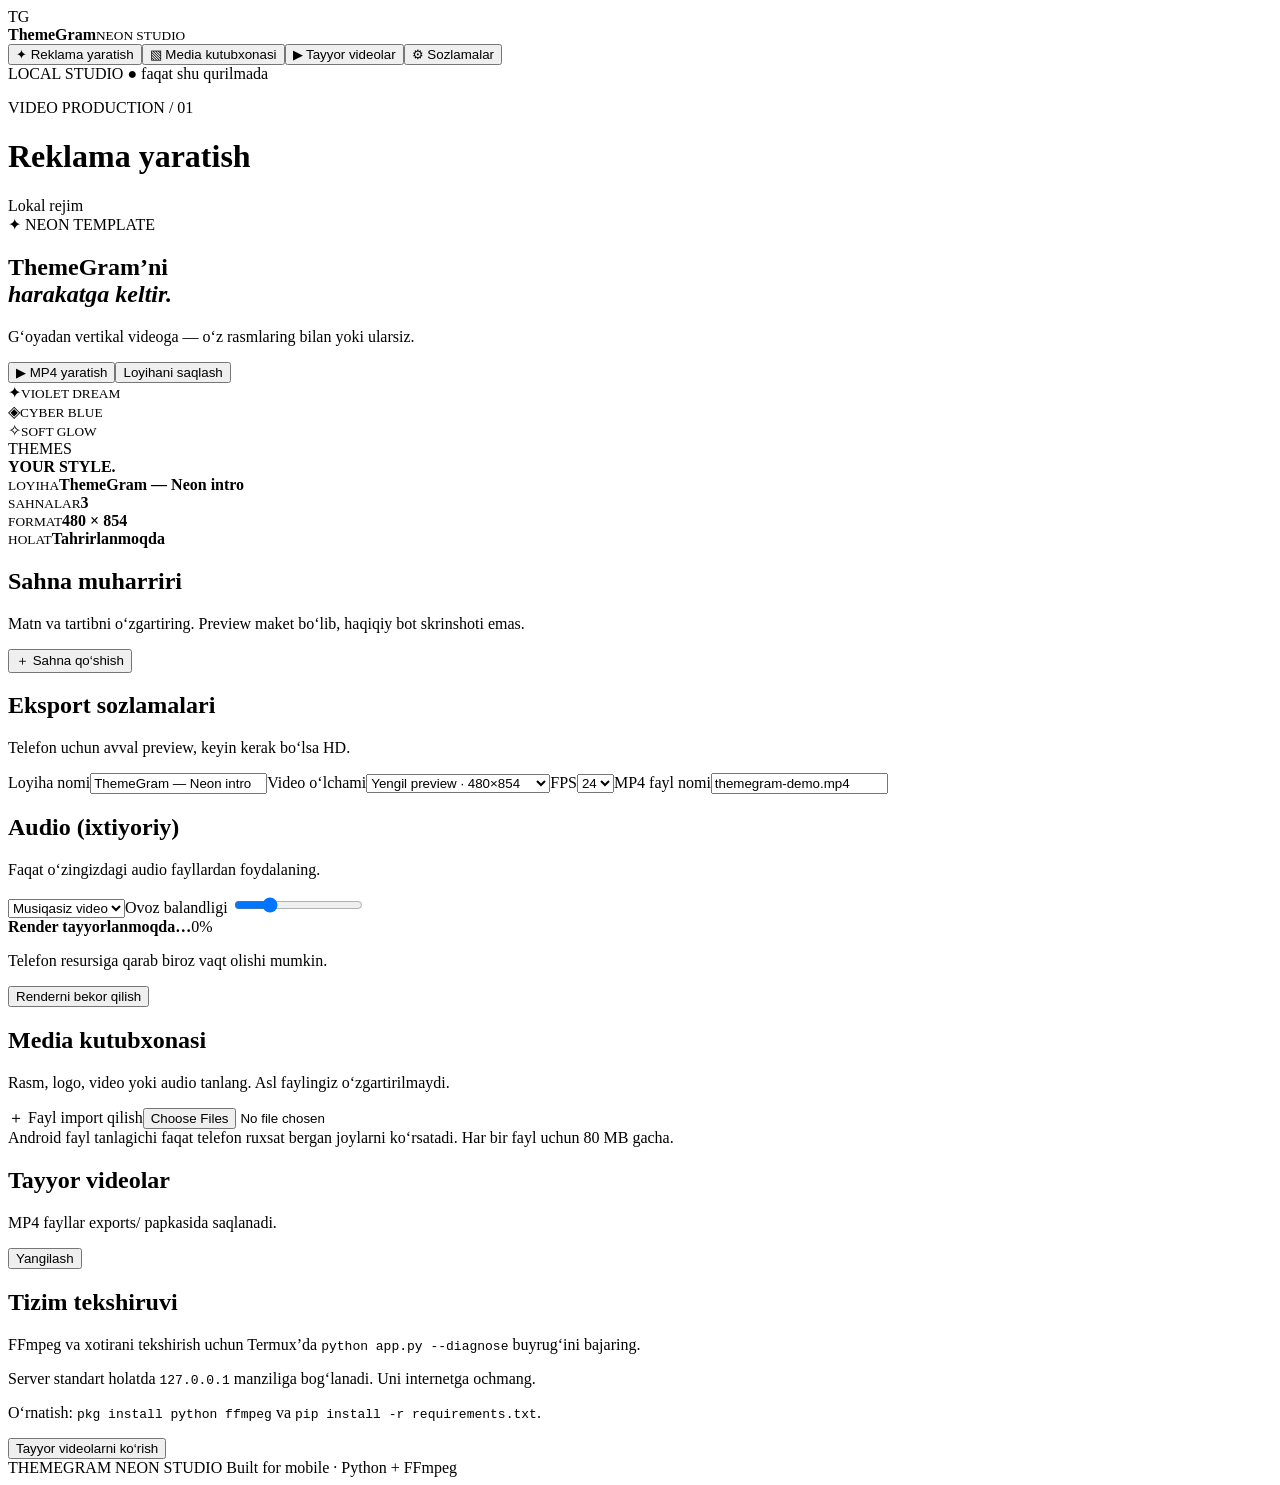
==== static/index.html @ 2f37e0f3 "Build ThemeGram Neon Studio MVP: static/index.html" ====
<!doctype html>
<html lang="uz"><head><meta charset="utf-8"><meta name="viewport" content="width=device-width,initial-scale=1"><meta name="theme-color" content="#090711"><title>ThemeGram Neon Studio</title><link rel="stylesheet" href="/static/style.css"></head>
<body><aside class="sidebar"><div class="brand"><span class="orb">TG</span><div><b>ThemeGram</b><small>NEON STUDIO</small></div></div><nav><button class="nav active" data-view="studio">✦  Reklama yaratish</button><button class="nav" data-view="media">▧  Media kutubxonasi</button><button class="nav" data-view="exports">▶  Tayyor videolar</button><button class="nav" data-view="settings">⚙  Sozlamalar</button></nav><div class="sidefoot">LOCAL STUDIO <span>● faqat shu qurilmada</span></div></aside>
<main><header><div><p class="eyebrow">VIDEO PRODUCTION / 01</p><h1 id="pageTitle">Reklama yaratish</h1></div><div class="status"><i></i> Lokal rejim</div></header>
<section id="studio" class="view">
<div class="hero"><div><span class="pill">✦ NEON TEMPLATE</span><h2>ThemeGram’ni<br><em>harakatga keltir.</em></h2><p>G‘oyadan vertikal videoga — o‘z rasmlaring bilan yoki ularsiz.</p><div class="heroactions"><button class="primary" id="renderBtn">▶ MP4 yaratish</button><button class="secondary" id="saveBtn">Loyihani saqlash</button></div></div><div class="poster"><div class="posterorb"></div><div class="phone"><div class="speaker"></div><div class="tile violet">✦<small>VIOLET DREAM</small></div><div class="tile cyan">◈<small>CYBER BLUE</small></div><div class="tile pink">✧<small>SOFT GLOW</small></div></div><div class="posterword">THEMES<br><b>YOUR STYLE.</b></div></div></div>
<div class="stats"><div><small>LOYIHA</small><b id="projectNameStat">ThemeGram — Neon intro</b></div><div><small>SAHNALAR</small><b id="sceneCount">3</b></div><div><small>FORMAT</small><b id="formatStat">480 × 854</b></div><div><small>HOLAT</small><b id="statusStat">Tahrirlanmoqda</b></div></div>
<div class="sectionhead"><div><h2>Sahna muharriri</h2><p>Matn va tartibni o‘zgartiring. Preview maket bo‘lib, haqiqiy bot skrinshoti emas.</p></div><button class="secondary" id="addScene">＋ Sahna qo‘shish</button></div><div id="scenes" class="scenes"></div>
<div class="sectionhead"><div><h2>Eksport sozlamalari</h2><p>Telefon uchun avval preview, keyin kerak bo‘lsa HD.</p></div></div><div class="settingsgrid"><label>Loyiha nomi<input id="projectName" value="ThemeGram — Neon intro"></label><label>Video o‘lchami<select id="resolution"><option value="480,854">Yengil preview · 480×854</option><option value="720,1280">HD vertikal · 720×1280</option><option value="1080,1920">Reels / TikTok · 1080×1920</option><option value="1080,1080">Kvadrat · 1080×1080</option><option value="1920,1080">Landshaft · 1920×1080</option></select></label><label>FPS<select id="fps"><option>24</option><option>25</option><option>30</option></select></label><label>MP4 fayl nomi<input id="filename" value="themegram-demo.mp4"></label></div>
<div class="sectionhead"><div><h2>Audio (ixtiyoriy)</h2><p>Faqat o‘zingizdagi audio fayllardan foydalaning.</p></div></div><div class="audioBox"><select id="audioSelect"><option value="">Musiqasiz video</option></select><label>Ovoz balandligi <input id="volume" type="range" min="0" max="1" step=".05" value=".25"></label></div>
<div id="jobPanel" class="job hidden"><div class="jobtop"><b id="jobText">Render tayyorlanmoqda…</b><span id="jobPercent">0%</span></div><div class="progress"><span id="progressFill"></span></div><p id="jobDetail">Telefon resursiga qarab biroz vaqt olishi mumkin.</p><button class="secondary hidden" id="cancelBtn">Renderni bekor qilish</button></div>
</section>
<section id="media" class="view hidden"><div class="sectionhead"><div><h2>Media kutubxonasi</h2><p>Rasm, logo, video yoki audio tanlang. Asl faylingiz o‘zgartirilmaydi.</p></div><label class="primary upload">＋ Fayl import qilish<input id="uploadInput" type="file" accept=".png,.jpg,.jpeg,.webp,.mp4,.mp3,.wav,.m4a" multiple></label></div><div class="notice">Android fayl tanlagichi faqat telefon ruxsat bergan joylarni ko‘rsatadi. Har bir fayl uchun 80 MB gacha.</div><div id="mediaList" class="medialist"></div></section>
<section id="exports" class="view hidden"><div class="sectionhead"><div><h2>Tayyor videolar</h2><p>MP4 fayllar exports/ papkasida saqlanadi.</p></div><button class="secondary" id="refreshExports">Yangilash</button></div><div id="exportList" class="medialist"></div></section>
<section id="settings" class="view hidden"><div class="settingscard"><h2>Tizim tekshiruvi</h2><p>FFmpeg va xotirani tekshirish uchun Termux’da <code>python app.py --diagnose</code> buyrug‘ini bajaring.</p><p>Server standart holatda <code>127.0.0.1</code> manziliga bog‘lanadi. Uni internetga ochmang.</p><p>O‘rnatish: <code>pkg install python ffmpeg</code> va <code>pip install -r requirements.txt</code>.</p><button class="secondary" id="openExports">Tayyor videolarni ko‘rish</button></div></section>
<footer>THEMEGRAM NEON STUDIO <span>Built for mobile · Python + FFmpeg</span></footer></main><div id="toast" class="toast hidden"></div><script src="/static/app.js"></script></body></html>
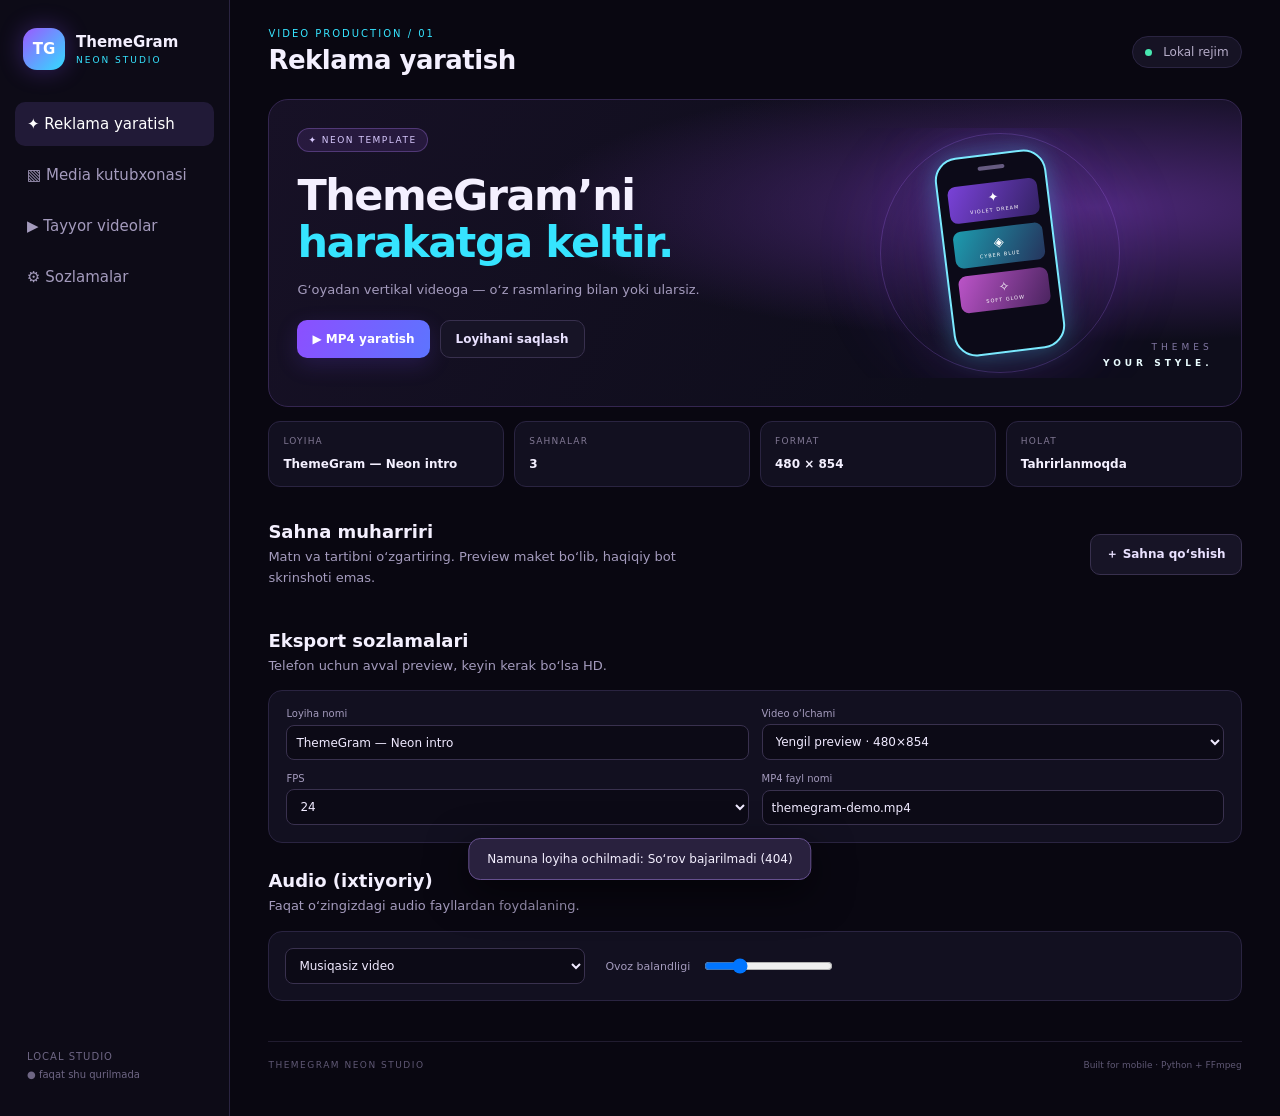
==== commit 72ef3692: "Keep standalone UI copy consistent with Flask template" ====
--- a/static/index.html
+++ b/static/index.html
@@ -6,7 +6,7 @@
 <div class="hero"><div><span class="pill">✦ NEON TEMPLATE</span><h2>ThemeGram’ni<br><em>harakatga keltir.</em></h2><p>G‘oyadan vertikal videoga — o‘z rasmlaring bilan yoki ularsiz.</p><div class="heroactions"><button class="primary" id="renderBtn">▶ MP4 yaratish</button><button class="secondary" id="saveBtn">Loyihani saqlash</button></div></div><div class="poster"><div class="posterorb"></div><div class="phone"><div class="speaker"></div><div class="tile violet">✦<small>VIOLET DREAM</small></div><div class="tile cyan">◈<small>CYBER BLUE</small></div><div class="tile pink">✧<small>SOFT GLOW</small></div></div><div class="posterword">THEMES<br><b>YOUR STYLE.</b></div></div></div>
 <div class="stats"><div><small>LOYIHA</small><b id="projectNameStat">ThemeGram — Neon intro</b></div><div><small>SAHNALAR</small><b id="sceneCount">3</b></div><div><small>FORMAT</small><b id="formatStat">480 × 854</b></div><div><small>HOLAT</small><b id="statusStat">Tahrirlanmoqda</b></div></div>
 <div class="sectionhead"><div><h2>Sahna muharriri</h2><p>Matn va tartibni o‘zgartiring. Preview maket bo‘lib, haqiqiy bot skrinshoti emas.</p></div><button class="secondary" id="addScene">＋ Sahna qo‘shish</button></div><div id="scenes" class="scenes"></div>
-<div class="sectionhead"><div><h2>Eksport sozlamalari</h2><p>Telefon uchun avval preview, keyin kerak bo‘lsa HD.</p></div></div><div class="settingsgrid"><label>Loyiha nomi<input id="projectName" value="ThemeGram — Neon intro"></label><label>Video o‘lchami<select id="resolution"><option value="480,854">Yengil preview · 480×854</option><option value="720,1280">HD vertikal · 720×1280</option><option value="1080,1920">Reels / TikTok · 1080×1920</option><option value="1080,1080">Kvadrat · 1080×1080</option><option value="1920,1080">Landshaft · 1920×1080</option></select></label><label>FPS<select id="fps"><option>24</option><option>25</option><option>30</option></select></label><label>MP4 fayl nomi<input id="filename" value="themegram-demo.mp4"></label></div>
+<div class="sectionhead"><div><h2>Eksport sozlamalari</h2><p>Telefon uchun avval preview, keyin kerak bo‘lsa HD.</p></div></div><div class="settingsgrid"><label>Loyiha nomi<input id="projectName" value="ThemeGram — Neon intro"></label><label>Video o‘lchami<select id="resolution"><option value="preview">Yengil preview · 480×854</option><option value="vertical_hd">HD vertikal · 720×1280</option><option value="reels">Reels / TikTok · 1080×1920</option><option value="square">Kvadrat · 1080×1080</option><option value="landscape">Landshaft · 1920×1080</option></select></label><label>FPS<select id="fps"><option>24</option><option>25</option><option>30</option></select></label><label>MP4 fayl nomi<input id="filename" value="themegram-demo.mp4"></label></div>
 <div class="sectionhead"><div><h2>Audio (ixtiyoriy)</h2><p>Faqat o‘zingizdagi audio fayllardan foydalaning.</p></div></div><div class="audioBox"><select id="audioSelect"><option value="">Musiqasiz video</option></select><label>Ovoz balandligi <input id="volume" type="range" min="0" max="1" step=".05" value=".25"></label></div>
 <div id="jobPanel" class="job hidden"><div class="jobtop"><b id="jobText">Render tayyorlanmoqda…</b><span id="jobPercent">0%</span></div><div class="progress"><span id="progressFill"></span></div><p id="jobDetail">Telefon resursiga qarab biroz vaqt olishi mumkin.</p><button class="secondary hidden" id="cancelBtn">Renderni bekor qilish</button></div>
 </section>
--- a/static/style.css
+++ b/static/style.css
@@ -0,0 +1 @@
+@import url('data:text/css,');:root{--bg:#090711;--panel:#121020;--panel2:#18142a;--line:#2a2441;--text:#f4f0ff;--muted:#a49bbd;--violet:#9c65ff;--cyan:#36e4ff}*{box-sizing:border-box}body{margin:0;background:var(--bg);color:var(--text);font:15px system-ui,-apple-system,Roboto,sans-serif;display:flex;min-height:100vh}button,input,select{font:inherit}button{cursor:pointer}.sidebar{width:230px;background:#0d0b17;border-right:1px solid var(--line);padding:24px 15px;display:flex;flex-direction:column;flex-shrink:0}.brand{display:flex;align-items:center;gap:11px;padding:4px 8px 32px}.brand b{display:block;font-size:15px}.brand small{display:block;color:var(--cyan);font-size:9px;letter-spacing:2px;margin-top:4px}.orb{display:grid;place-items:center;width:42px;height:42px;border-radius:14px;background:linear-gradient(135deg,#9b59ff,#32dcff);font-weight:900;color:white;box-shadow:0 0 25px #894fff55}.sidebar nav{display:grid;gap:7px}.nav{border:0;text-align:left;background:transparent;color:var(--muted);padding:13px 12px;border-radius:10px}.nav.active,.nav:hover{background:#211a37;color:white}.sidefoot{margin-top:auto;color:#6e6684;font-size:10px;letter-spacing:1px;padding:12px}.sidefoot span{display:block;letter-spacing:0;margin-top:7px}main{width:min(1200px,100%);padding:28px clamp(16px,3vw,42px);margin:0 auto}header{display:flex;align-items:center;justify-content:space-between;margin-bottom:24px}.eyebrow{font-size:10px;letter-spacing:2px;color:var(--cyan);margin:0 0 6px}h1{font-size:26px;margin:0;letter-spacing:-.5px}.status{font-size:12px;color:#b6adc9;background:#161324;border:1px solid var(--line);padding:8px 12px;border-radius:99px}.status i{display:inline-block;width:7px;height:7px;background:#48e7b0;border-radius:50%;margin-right:7px}.hero{display:grid;grid-template-columns:1fr .9fr;min-height:300px;border:1px solid #342650;border-radius:20px;overflow:hidden;background:radial-gradient(ellipse at 85% 35%,#4d2878 0,transparent 48%),linear-gradient(120deg,#171126,#0e0d1b 72%);padding:28px;gap:18px}.pill{display:inline-block;color:#d9caff;background:#6e43a633;border:1px solid #9167cc66;border-radius:99px;padding:6px 10px;font-size:9px;letter-spacing:1.5px}.hero h2{font-size:clamp(27px,4vw,43px);line-height:1.1;letter-spacing:-1.5px;margin:20px 0 12px}.hero h2 em{font-style:normal;color:var(--cyan)}.hero p,.sectionhead p{color:var(--muted);font-size:13px;line-height:1.6;max-width:450px}.heroactions{display:flex;gap:10px;flex-wrap:wrap;margin-top:20px}.primary,.secondary{border-radius:10px;padding:11px 15px;font-weight:650;font-size:12px}.primary{border:0;color:#fff;background:linear-gradient(110deg,#8c4fff,#5d74ff);box-shadow:0 7px 22px #6d43e833}.secondary{border:1px solid #38304e;background:#171426;color:#e9e1ff}.secondary:hover{border-color:#8962d8}.poster{position:relative;min-height:250px;display:grid;place-items:center;overflow:hidden}.posterorb{position:absolute;width:240px;height:240px;border:1px solid #a96dff44;border-radius:50%;box-shadow:0 0 70px #7d39e522,inset 0 0 55px #5f39b522}.phone{position:relative;z-index:1;width:112px;height:200px;border:2px solid #7beaff;border-radius:23px;background:#0c0a18;padding:27px 9px 10px;box-shadow:0 0 25px #4bdaff55,0 0 70px #984bff33;transform:rotate(-7deg)}.speaker{position:absolute;top:10px;left:42px;width:27px;height:4px;background:#665b81;border-radius:9px}.tile{height:37px;border-radius:8px;margin-bottom:8px;display:flex;flex-direction:column;align-items:center;justify-content:center;color:#fff;font-size:13px}.tile small{font-size:5px;letter-spacing:1px;margin-top:2px}.violet{background:linear-gradient(120deg,#7a42d9,#342265)}.cyan{background:linear-gradient(120deg,#1d9caf,#25345d)}.pink{background:linear-gradient(120deg,#bc54c9,#4a245f)}.posterword{position:absolute;bottom:7px;right:0;font-size:9px;letter-spacing:4px;text-align:right;color:#d0c0ff99;line-height:1.8}.posterword b{color:#eafcff}.stats{display:grid;grid-template-columns:repeat(4,1fr);gap:10px;margin:14px 0 34px}.stats>div{border:1px solid var(--line);background:var(--panel);border-radius:12px;padding:14px;min-width:0}.stats small{display:block;font-size:9px;color:#817894;letter-spacing:1.2px;margin-bottom:8px}.stats b{font-size:12px;overflow-wrap:anywhere}.sectionhead{display:flex;align-items:center;justify-content:space-between;gap:15px;margin:27px 0 14px}.sectionhead h2{font-size:18px;margin:0}.sectionhead p{margin:5px 0 0}.scenes{display:grid;gap:12px}.scene{display:grid;grid-template-columns:44px minmax(0,1fr) auto;gap:13px;align-items:start;border:1px solid var(--line);background:var(--panel);padding:15px;border-radius:14px}.sceneindex{width:40px;height:40px;display:grid;place-items:center;border-radius:11px;background:#2a1d43;color:#cbb1ff;font-weight:800}.scene h3{margin:0 0 10px;font-size:13px}.fields{display:grid;grid-template-columns:1fr 1fr;gap:9px}.fields label,.settingsgrid label{font-size:10px;color:var(--muted);display:grid;gap:5px}.fields input,.fields select,.settingsgrid input,.settingsgrid select,.audioBox select{width:100%;min-width:0;border:1px solid #39314e;background:#0c0a16;color:#f0eaff;border-radius:8px;padding:9px;font-size:12px}.sceneactions{display:flex;gap:5px;flex-wrap:wrap;justify-content:flex-end}.iconbtn{background:#211b31;border:1px solid #3a3151;color:#d9ccf7;border-radius:7px;padding:7px;font-size:11px}.settingsgrid{display:grid;grid-template-columns:repeat(2,minmax(0,1fr));gap:13px;border:1px solid var(--line);border-radius:14px;padding:17px;background:var(--panel)}.audioBox{display:flex;align-items:center;gap:20px;border:1px solid var(--line);border-radius:14px;background:var(--panel);padding:16px}.audioBox select{max-width:300px}.audioBox label{display:flex;align-items:center;gap:12px;font-size:11px;color:var(--muted)}.job{margin-top:22px;padding:18px;border:1px solid #5e3d8d;border-radius:14px;background:#171027}.jobtop{display:flex;justify-content:space-between}.progress{height:8px;background:#29213c;border-radius:10px;margin:12px 0;overflow:hidden}.progress span{display:block;height:100%;width:0;background:linear-gradient(90deg,#8e52ff,#30e3ff);transition:width .3s}.job p{font-size:12px;color:var(--muted)}.medialist{display:grid;gap:10px;margin-top:15px}.mediaitem{display:flex;align-items:center;gap:13px;background:var(--panel);border:1px solid var(--line);border-radius:12px;padding:13px}.mediaicon{width:43px;height:43px;border-radius:10px;display:grid;place-items:center;background:#2a1d43;font-size:19px}.mediaitem strong{font-size:12px;overflow-wrap:anywhere}.mediaitem small{display:block;color:var(--muted);font-size:10px;margin-top:5px}.mediaitem .spacer{flex:1}.notice{padding:13px;border-radius:10px;background:#211b30;color:#c7bbdf;font-size:12px;line-height:1.5}.upload{position:relative;overflow:hidden;display:inline-block;white-space:nowrap}.upload input{position:absolute;inset:0;opacity:0;width:100%;height:100%;cursor:pointer}.settingscard{background:var(--panel);border:1px solid var(--line);border-radius:14px;padding:22px;line-height:1.8;color:var(--muted)}.settingscard h2{color:white}code{color:var(--cyan);background:#0a0912;padding:3px 5px;border-radius:5px}footer{display:flex;justify-content:space-between;gap:10px;color:#5f5874;font-size:9px;letter-spacing:1.5px;margin-top:40px;padding:18px 0;border-top:1px solid #211c30}footer span{letter-spacing:0}.hidden{display:none!important}.toast{position:fixed;bottom:20px;left:50%;transform:translateX(-50%);background:#29213e;border:1px solid #66508e;border-radius:12px;padding:13px 18px;max-width:90vw;z-index:5;font-size:12px;box-shadow:0 12px 40px #0009}@media(max-width:760px){body{display:block}.sidebar{width:100%;padding:12px;border-right:0;border-bottom:1px solid var(--line)}.brand{padding:2px 5px 12px}.sidebar nav{display:flex;overflow:auto}.nav{white-space:nowrap;padding:9px;font-size:11px}.sidefoot{display:none}main{padding:20px 13px}.hero{grid-template-columns:1fr;padding:22px 18px}.poster{min-height:210px}.stats{grid-template-columns:repeat(2,1fr);margin-bottom:25px}.sectionhead{align-items:flex-start}.sectionhead h2{font-size:16px}.scene{grid-template-columns:35px minmax(0,1fr)}.sceneindex{width:34px;height:34px}.sceneactions{grid-column:2;justify-content:flex-start}.fields{grid-template-columns:1fr}.settingsgrid{grid-template-columns:1fr}.audioBox{align-items:stretch;flex-direction:column}.audioBox select{max-width:none}header{margin-bottom:17px}h1{font-size:23px}}
